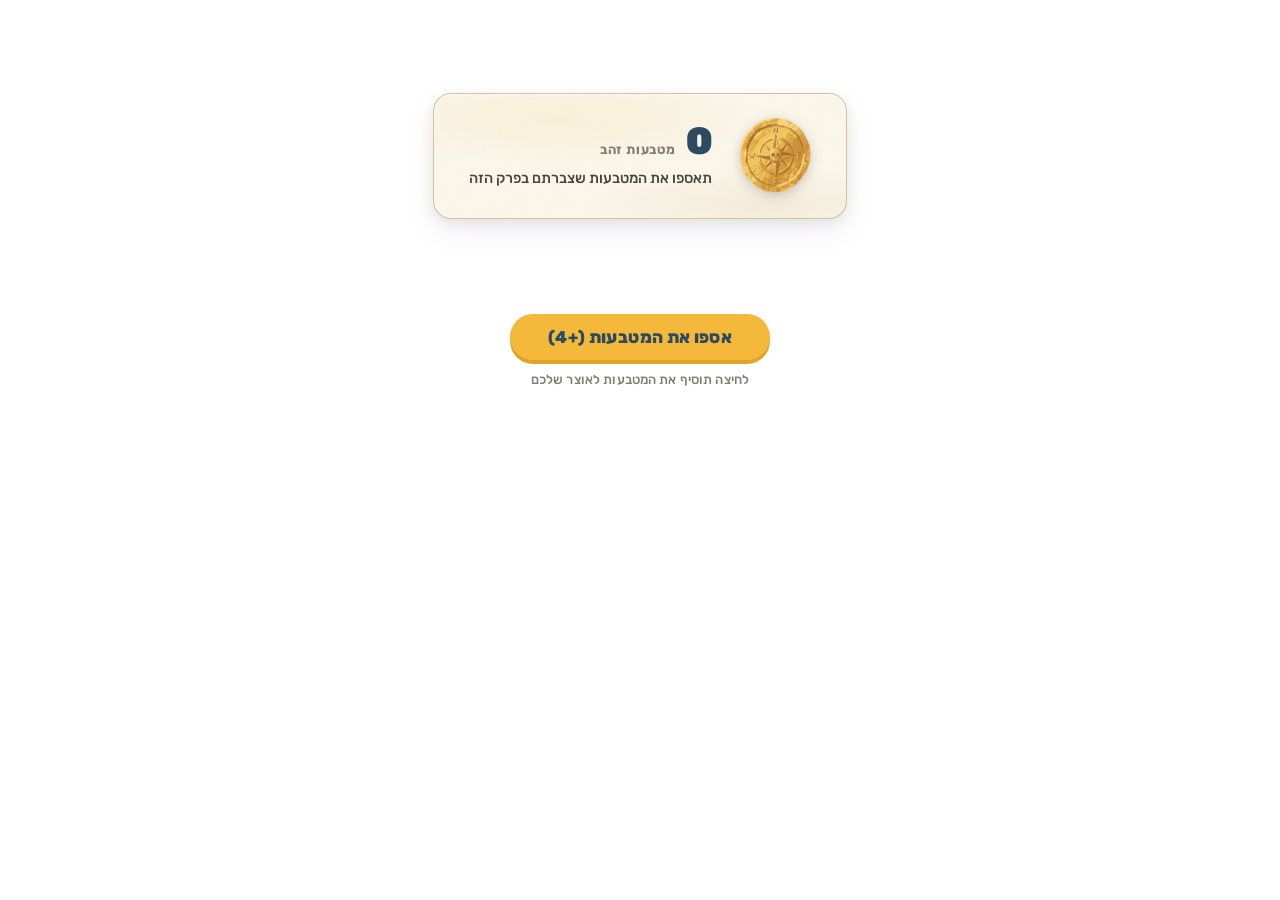
==== coin-collect.html @ 98bf0a04 "feat: add useStorage and startBalance parameters to disable localStorage by default" ====
<!DOCTYPE html>
<html lang="he" dir="rtl">
<head>
<meta charset="UTF-8">
<meta name="viewport" content="width=device-width, initial-scale=1">
<title>אוצר מטבעות · עולים שלב</title>
<link rel="preconnect" href="https://fonts.googleapis.com">
<link rel="preconnect" href="https://fonts.gstatic.com" crossorigin>
<link href="https://fonts.googleapis.com/css2?family=Rubik:wght@400;500;600;700;800;900&display=swap" rel="stylesheet">
<style>
  html,body{margin:0;padding:0;background:transparent;}

  /* ============================================================
     רכיב "אוצר מטבעות" — סקשן סיום פרק עולים שלב
     ============================================================
     שימוש בסיסי (HTML):
       מטמיעים את כל הקובץ הזה בתוך פסקה מעוצבת ב-HIT.
       מגדירים את הערכים בעריכה (חפשי את שורות data- בתוך הקוד).

     שימוש כ-iframe (אם רוצים):
       <iframe src="coin-collect.html?add=4&before=..." width="100%" height="380">

     פרמטרים נתמכים (גם כ-data attribute וגם כ-URL):
       data-coins-add       / ?add=4         — כמה מטבעות נצברו בפרק הזה
       data-text-before     / ?before=...    — טקסט לפני האנימציה
       data-text-after      / ?after=...     — טקסט אחרי האנימציה
       data-button-before   / ?btn=...       — טקסט כפתור לפני
       data-button-after    / ?btnAfter=...  — טקסט כפתור אחרי
       data-button-link     / ?link=...      — קישור שהלחיצה על הכפתור תוביל אליו בסיום
       data-show-total      / ?total=1|0     — האם להציג סכום כולל (ברירת מחדל: 1)
       data-auto            / ?auto=0|1      — להפעיל אוטומטית בטעינה (ברירת מחדל: 0)
       data-start-balance   / ?start=0       — יתרת פתיחה (כאשר לא משתמשים באחסון מקומי)
       data-use-storage     / ?useStorage=1|0 — האם להשתמש באחסון מקומי (ברירת מחדל: 0)
  */

  .ols-treasure {
    direction: rtl;
    font-family: 'Rubik','Helvetica Neue',Arial,sans-serif;
    color: #2A2620;
    max-width: 760px;
    margin: 0 auto;
    padding: 16px;
    position: relative;
  }

  /* "במה" — שטח שבו המטבעות יכולים לעוף */
  .ols-stage {
    position: relative;
    height: 280px;
    display: grid;
    place-items: center;
    overflow: visible;
  }

  /* הקלף האוצר במרכז */
  .ols-card {
    position: relative;
    background-color: #FAF6EA;
    background-image:
      radial-gradient(ellipse 80% 60% at 30% 20%, rgba(244,184,58,0.10), transparent 60%),
      radial-gradient(ellipse 70% 50% at 80% 90%, rgba(213,188,145,0.18), transparent 60%);
    border: 1.5px solid rgba(139,105,20,0.35);
    border-radius: 18px;
    padding: 20px 28px 20px 24px;
    display: flex;
    align-items: center;
    gap: 22px;
    box-shadow:
      inset 0 1px 0 rgba(255,255,255,0.5),
      0 4px 14px rgba(80,68,93,0.10),
      0 12px 28px rgba(80,68,93,0.08);
    min-width: 360px;
    z-index: 1;
    transition: transform 0.3s cubic-bezier(.25,1.4,.5,1), box-shadow 0.3s;
  }
  .ols-card::before {
    /* טקסטורת נייר עדינה */
    content: "";
    position: absolute;
    inset: 0;
    border-radius: inherit;
    background-image: url("data:image/svg+xml;utf8,<svg xmlns='http://www.w3.org/2000/svg' width='200' height='200'><filter id='n'><feTurbulence type='fractalNoise' baseFrequency='0.85' numOctaves='2' seed='4'/><feColorMatrix values='0 0 0 0 0.85 0 0 0 0 0.78 0 0 0 0 0.65 0 0 0 0.12 0'/></filter><rect width='200' height='200' filter='url(%23n)'/></svg>");
    opacity: 0.5;
    pointer-events: none;
    mix-blend-mode: multiply;
  }
  .ols-card > * { position: relative; z-index: 1; }
  .ols-card.ols-card--bump {
    transform: scale(1.05);
    box-shadow:
      inset 0 1px 0 rgba(255,255,255,0.5),
      0 6px 18px rgba(244,184,58,0.25),
      0 14px 32px rgba(80,68,93,0.12);
  }

  .ols-card-coin {
    width: 84px; height: 84px;
    flex-shrink: 0;
    filter: drop-shadow(0 3px 6px rgba(80,68,93,0.25));
    transform-origin: 50% 55%;
    transition: transform 0.3s;
  }
  .ols-card.ols-card--bump .ols-card-coin {
    animation: ols-coin-spin 0.5s ease-out;
  }
  @keyframes ols-coin-spin {
    from { transform: rotate(-15deg) scale(1); }
    50%  { transform: rotate(8deg) scale(1.15); }
    to   { transform: rotate(0) scale(1); }
  }

  .ols-card-text {
    flex: 1;
    text-align: right;
  }
  .ols-card-balance {
    font-family: 'Rubik', sans-serif;
    font-size: 38px;
    font-weight: 900;
    color: #2C4A60;
    line-height: 1;
    font-variant-numeric: tabular-nums;
    letter-spacing: -0.02em;
    display: flex;
    align-items: baseline;
    gap: 10px;
  }
  .ols-card-balance .ols-balance-num {
    color: #2C4A60;
    transition: color 0.3s;
  }
  .ols-card.ols-card--bump .ols-balance-num {
    color: #B8860B;
  }
  .ols-card-balance .ols-balance-label {
    font-size: 13px;
    font-weight: 700;
    color: #837C70;
    letter-spacing: 0.06em;
    text-transform: uppercase;
  }
  .ols-card-msg {
    font-size: 14.5px;
    color: #4A453E;
    margin-top: 8px;
    line-height: 1.5;
    font-weight: 500;
    min-height: 1.5em;
    transition: opacity 0.3s;
    max-width: 32ch;
  }
  .ols-card-msg.ols-msg-fade {
    opacity: 0;
  }

  /* כפתור הפעלה */
  .ols-trigger {
    display: block;
    margin: 18px auto 0;
    background: #F4B83A;
    color: #2C4A60;
    border: none;
    border-radius: 999px;
    padding: 13px 38px;
    font-family: inherit;
    font-weight: 800;
    font-size: 17px;
    box-shadow: 0 4px 0 #E0A325;
    cursor: pointer;
    letter-spacing: 0.02em;
    min-width: 200px;
    transition: transform .12s, box-shadow .12s, opacity .25s;
  }
  .ols-trigger:hover:not(:disabled) { transform: translateY(-1px); box-shadow: 0 5px 0 #E0A325; }
  .ols-trigger:active:not(:disabled){ transform: translateY(3px); box-shadow: 0 1px 0 #E0A325; }
  .ols-trigger:disabled { opacity: 0.55; cursor: default; }

  /* רמז עדין */
  .ols-hint {
    text-align: center;
    margin-top: 12px;
    font-size: 13px;
    color: #837C70;
    font-weight: 500;
    min-height: 1em;
    transition: opacity 0.3s;
    font-family: 'Rubik', sans-serif;
    letter-spacing: 0.01em;
  }
  .ols-hint.ols-hint--success {
    color: #368F6F;
    font-weight: 700;
  }

  /* מטבעות מעופפים */
  .ols-flying {
    position: absolute;
    width: 64px; height: 64px;
    background-image: url("[data-uri]");
    background-size: contain;
    background-repeat: no-repeat;
    pointer-events: none;
    z-index: 10;
    filter: drop-shadow(0 6px 10px rgba(110,75,15,0.4));
    will-change: transform, opacity;
    transform: translate(-50%, -50%) scale(0);
    opacity: 0;
    top: 0; left: 0;
  }

  /* פעימת רקע — נצנוץ סביב הקלף בעת הצבירה */
  .ols-card-glow {
    position: absolute;
    inset: -30px;
    border-radius: 50%;
    background: radial-gradient(circle, rgba(244,184,58,0.35) 0%, transparent 65%);
    opacity: 0;
    z-index: 0;
    pointer-events: none;
    transition: opacity 0.4s;
  }
  .ols-card.ols-card--bump .ols-card-glow {
    opacity: 1;
    animation: ols-glow-pulse 0.8s ease-out;
  }
  @keyframes ols-glow-pulse {
    0%   { transform: scale(0.7); opacity: 0.9; }
    100% { transform: scale(1.3); opacity: 0; }
  }
</style>
</head>
<body>

<!-- ======== עורכים את הערכים כאן ↓ ======== -->
<div class="ols-treasure"
     id="ols-treasure"
     data-coins-add="4"
     data-text-before="תאספו את המטבעות שצברתם בפרק הזה"
     data-text-after="מצוין! +{add} מטבעות זהב נכנסו לאוצר שלכם"
     data-button-before="אספו את המטבעות"
     data-button-after="המשך לפרק הבא"
     data-button-link=""
     data-show-total="1"
     data-auto="0"
     data-start-balance="0"
     data-use-storage="0">

  <div class="ols-stage" id="ols-stage">
    <div class="ols-card" id="ols-card">
      <div class="ols-card-glow"></div>
      <img class="ols-card-coin" id="ols-card-coin" alt="" src="[data-uri]">
      <div class="ols-card-text">
        <div class="ols-card-balance">
          <span class="ols-balance-num" id="ols-balance">0</span>
          <span class="ols-balance-label">מטבעות זהב</span>
        </div>
        <div class="ols-card-msg" id="ols-msg">תאספו את המטבעות שצברתם בפרק הזה</div>
      </div>
    </div>
  </div>

  <button class="ols-trigger" id="ols-trigger" type="button">אספו את המטבעות</button>
  <div class="ols-hint" id="ols-hint">לחיצה תוסיף את המטבעות לאוצר שלכם</div>

</div>

<script>
(function(){
  // ============ helpers ============
  const root  = document.getElementById('ols-treasure');
  const stage = document.getElementById('ols-stage');
  const card  = document.getElementById('ols-card');
  const balanceEl = document.getElementById('ols-balance');
  const msgEl     = document.getElementById('ols-msg');
  const triggerBtn= document.getElementById('ols-trigger');
  const hintEl    = document.getElementById('ols-hint');

  // קריאת פרמטרים מ-URL (גם אם משובץ כ-iframe)
  const params = new URLSearchParams(window.location.search);
  function attr(name, urlKey, def) {
    const fromUrl  = params.get(urlKey);
    const fromAttr = root.dataset[name];
    if (fromUrl !== null && fromUrl !== '') return fromUrl;
    if (fromAttr !== undefined && fromAttr !== '') return fromAttr;
    return def;
  }
  const coinsAdd     = Math.max(1, parseInt(attr('coinsAdd',     'add',      '4'), 10));
  const textBefore   = attr('textBefore',   'before',   'תאספו את המטבעות שצברתם בפרק הזה');
  const textAfter    = attr('textAfter',    'after',    'מצוין! +{add} מטבעות זהב נכנסו לאוצר שלכם').replace('{add}', coinsAdd);
  const buttonBefore = attr('buttonBefore', 'btn',      'אספו את המטבעות');
  const buttonAfter  = attr('buttonAfter',  'btnAfter', 'המשך');
  const buttonLink   = attr('buttonLink',   'link',     '');
  const showTotal    = attr('showTotal',    'total',    '1') !== '0';
  const autoStart    = attr('auto',         'auto',     '0') === '1';
  const startParam   = parseInt(attr('startBalance', 'start', '0'), 10) || 0;
  const useStorage   = attr('useStorage',   'useStorage', '0') === '1';

  // ============ storage ============
  const STORAGE_KEY = 'olsCoins';
  let memoryFallback = startParam;
  function readStore(){
    if (useStorage) {
      try { const v = localStorage.getItem(STORAGE_KEY); if (v !== null) return parseInt(v,10)||0; } catch(e){}
      try { const v = sessionStorage.getItem(STORAGE_KEY); if (v !== null) return parseInt(v,10)||0; } catch(e){}
    }
    return memoryFallback;
  }
  function writeStore(n){
    memoryFallback = n;
    if (useStorage) {
      try { localStorage.setItem(STORAGE_KEY, String(n)); } catch(e){}
      try { sessionStorage.setItem(STORAGE_KEY, String(n)); } catch(e){}
    }
    try { window.parent.postMessage({type:'ols-coins-updated', value:n}, '*'); } catch(e){}
  }

  // ============ initial state ============
  const startBalance = readStore();
  balanceEl.textContent = showTotal ? startBalance : '+0';
  msgEl.textContent = textBefore;
  triggerBtn.textContent = buttonBefore + ' (+' + coinsAdd + ')';
  hintEl.textContent = 'לחיצה תוסיף את המטבעות לאוצר שלכם';

  // ============ flight logic ============
  let isRunning = false;

  function spawnCoin(idx, total, onArrive){
    const coin = document.createElement('div');
    coin.className = 'ols-flying';
    stage.appendChild(coin);

    // מיקום היעד = מרכז הקלף ביחס לבמה
    const stageRect = stage.getBoundingClientRect();
    const cardRect  = card.getBoundingClientRect();
    const endX = cardRect.left + cardRect.width / 2 - stageRect.left;
    const endY = cardRect.top + cardRect.height / 2 - stageRect.top;

    // מיקום מוצא = פינה אקראית של הבמה (נכנסים מבחוץ)
    const sw = stage.clientWidth;
    const sh = stage.clientHeight;
    const side = idx % 4;
    let startX, startY;
    const margin = 40;
    switch(side){
      case 0: startX = sw + margin; startY = sh * (0.15 + Math.random() * 0.7); break; // ימין
      case 1: startX = -margin;     startY = sh * (0.15 + Math.random() * 0.7); break; // שמאל
      case 2: startX = sw * (0.15 + Math.random() * 0.7); startY = -margin;     break; // למעלה
      default:startX = sw * (0.15 + Math.random() * 0.7); startY = sh + margin;
    }

    // נקודת בקרה לקשת
    const midX = (startX + endX) / 2 + (Math.random() - 0.5) * 120;
    const midY = Math.min(startY, endY) - 80 - Math.random() * 60;

    coin.style.left = '0';
    coin.style.top  = '0';

    const dur = 950 + idx * 80 + Math.random() * 250;
    const rotStart = (Math.random() - 0.5) * 360;
    const rotEnd   = rotStart + 540 + Math.random() * 360;

    const t0 = performance.now();
    const tickInterval = 16; // ~60fps
    const intervalId = setInterval(() => {
      const t = performance.now();
      const k = Math.min(1, (t - t0) / dur);
      const eased = k;
      const u = 1 - eased;
      const x = u*u*startX + 2*u*eased*midX + eased*eased*endX;
      const y = u*u*startY + 2*u*eased*midY + eased*eased*endY;
      const scale = 0.7 + 0.4 * Math.sin(k * Math.PI);
      const land  = k > 0.88 ? (k - 0.88) / 0.12 : 0;
      const finalScale = scale * (1 - land * 0.6);
      const rot = rotStart + (rotEnd - rotStart) * k;
      const opacity = k < 0.08 ? k / 0.08 : (k > 0.96 ? Math.max(0, (1 - k) / 0.04) : 1);

      coin.style.transform =
        'translate(' + x + 'px,' + y + 'px) translate(-50%,-50%) rotate(' + rot + 'deg) scale(' + Math.max(0.05, finalScale) + ')';
      coin.style.opacity = opacity;

      if (k >= 1) {
        clearInterval(intervalId);
        coin.remove();
        if (onArrive) onArrive();
      }
    }, tickInterval);
  }

  function bumpCard(){
    card.classList.remove('ols-card--bump');
    void card.offsetWidth;
    card.classList.add('ols-card--bump');
    setTimeout(()=> card.classList.remove('ols-card--bump'), 600);
  }

  function animateBalance(from, to, duration){
    const t0 = performance.now();
    const id = setInterval(() => {
      const t = performance.now();
      const k = Math.min(1, (t - t0) / duration);
      const eased = 1 - Math.pow(1 - k, 3);
      const v = Math.round(from + (to - from) * eased);
      balanceEl.textContent = showTotal ? v : '+' + (v - startBalance);
      if (k >= 1) clearInterval(id);
    }, 16);
  }

  function fadeMsgTo(text){
    msgEl.classList.add('ols-msg-fade');
    setTimeout(() => {
      msgEl.textContent = text;
      msgEl.classList.remove('ols-msg-fade');
    }, 220);
  }

  // ============ main run ============
  function run(){
    if (isRunning) return;
    isRunning = true;
    triggerBtn.disabled = true;
    hintEl.textContent = 'המטבעות בדרך…';
    hintEl.classList.remove('ols-hint--success');

    let arrived = 0;
    for (let i = 0; i < coinsAdd; i++){
      setTimeout(() => {
        spawnCoin(i, coinsAdd, () => {
          arrived++;
          bumpCard();
          // עדכון מספר אגרסיבי בכל הגעה
          const newTotal = startBalance + arrived;
          writeStore(newTotal);
          // אנימציית ספירה (קצרה) למספר הבא
          const prev = startBalance + (arrived - 1);
          animateBalance(prev, newTotal, 350);

          if (arrived === coinsAdd){
            // סיום
            setTimeout(() => {
              fadeMsgTo(textAfter);
              triggerBtn.textContent = buttonAfter;
              triggerBtn.disabled = false;
              hintEl.textContent = '✓ נצברו ' + coinsAdd + ' מטבעות לאוצר שלכם';
              hintEl.classList.add('ols-hint--success');
              isRunning = false;
            }, 250);
          }
        });
      }, i * 180);
    }
  }

  // ============ wiring ============
  triggerBtn.addEventListener('click', () => {
    if (triggerBtn.textContent === buttonAfter && !isRunning){
      // אחרי הצבירה — הכפתור הוא "המשך"
      if (buttonLink) {
        window.top.location.href = buttonLink;
      } else {
        try { window.parent.postMessage({type:'ols-treasure-next'}, '*'); } catch(e){}
      }
      return;
    }
    run();
  });

  // חשיפה גלובלית — לבדיקות
  window.olsCollect = run;
  window.olsResetCoins = () => {
    writeStore(0);
    balanceEl.textContent = showTotal ? 0 : '+0';
    msgEl.textContent = textBefore;
    triggerBtn.textContent = buttonBefore + ' (+' + coinsAdd + ')';
    triggerBtn.disabled = false;
    hintEl.textContent = 'לחיצה תוסיף את המטבעות לאוצר שלכם';
    hintEl.classList.remove('ols-hint--success');
  };

  if (autoStart) setTimeout(run, 500);
})();
</script>
</body>
</html>
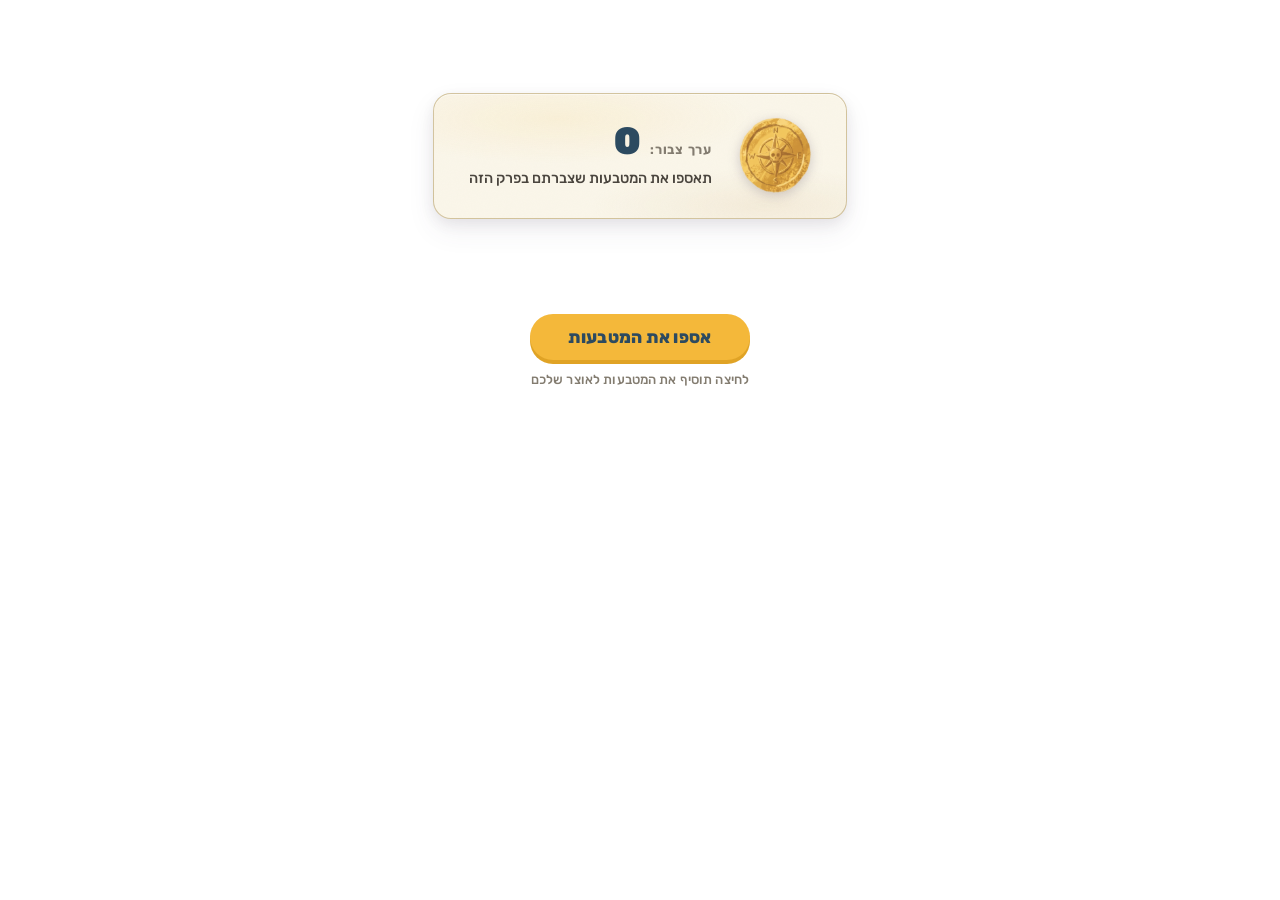
==== commit 92b9aad0: "Update labels for balance and added coins, remove amount from button" ====
--- a/coin-collect.html
+++ b/coin-collect.html
@@ -1,16 +1,23 @@
 <!DOCTYPE html>
 <html lang="he" dir="rtl">
+
 <head>
-<meta charset="UTF-8">
-<meta name="viewport" content="width=device-width, initial-scale=1">
-<title>אוצר מטבעות · עולים שלב</title>
-<link rel="preconnect" href="https://fonts.googleapis.com">
-<link rel="preconnect" href="https://fonts.gstatic.com" crossorigin>
-<link href="https://fonts.googleapis.com/css2?family=Rubik:wght@400;500;600;700;800;900&display=swap" rel="stylesheet">
-<style>
-  html,body{margin:0;padding:0;background:transparent;}
-
-  /* ============================================================
+  <meta charset="UTF-8">
+  <meta name="viewport" content="width=device-width, initial-scale=1">
+  <title>אוצר מטבעות · עולים שלב</title>
+  <link rel="preconnect" href="https://fonts.googleapis.com">
+  <link rel="preconnect" href="https://fonts.gstatic.com" crossorigin>
+  <link href="https://fonts.googleapis.com/css2?family=Rubik:wght@400;500;600;700;800;900&display=swap"
+    rel="stylesheet">
+  <style>
+    html,
+    body {
+      margin: 0;
+      padding: 0;
+      background: transparent;
+    }
+
+    /* ============================================================
      רכיב "אוצר מטבעות" — סקשן סיום פרק עולים שלב
      ============================================================
      שימוש בסיסי (HTML):
@@ -33,451 +40,515 @@
        data-use-storage     / ?useStorage=1|0 — האם להשתמש באחסון מקומי (ברירת מחדל: 0)
   */
 
-  .ols-treasure {
-    direction: rtl;
-    font-family: 'Rubik','Helvetica Neue',Arial,sans-serif;
-    color: #2A2620;
-    max-width: 760px;
-    margin: 0 auto;
-    padding: 16px;
-    position: relative;
-  }
-
-  /* "במה" — שטח שבו המטבעות יכולים לעוף */
-  .ols-stage {
-    position: relative;
-    height: 280px;
-    display: grid;
-    place-items: center;
-    overflow: visible;
-  }
-
-  /* הקלף האוצר במרכז */
-  .ols-card {
-    position: relative;
-    background-color: #FAF6EA;
-    background-image:
-      radial-gradient(ellipse 80% 60% at 30% 20%, rgba(244,184,58,0.10), transparent 60%),
-      radial-gradient(ellipse 70% 50% at 80% 90%, rgba(213,188,145,0.18), transparent 60%);
-    border: 1.5px solid rgba(139,105,20,0.35);
-    border-radius: 18px;
-    padding: 20px 28px 20px 24px;
-    display: flex;
-    align-items: center;
-    gap: 22px;
-    box-shadow:
-      inset 0 1px 0 rgba(255,255,255,0.5),
-      0 4px 14px rgba(80,68,93,0.10),
-      0 12px 28px rgba(80,68,93,0.08);
-    min-width: 360px;
-    z-index: 1;
-    transition: transform 0.3s cubic-bezier(.25,1.4,.5,1), box-shadow 0.3s;
-  }
-  .ols-card::before {
-    /* טקסטורת נייר עדינה */
-    content: "";
-    position: absolute;
-    inset: 0;
-    border-radius: inherit;
-    background-image: url("data:image/svg+xml;utf8,<svg xmlns='http://www.w3.org/2000/svg' width='200' height='200'><filter id='n'><feTurbulence type='fractalNoise' baseFrequency='0.85' numOctaves='2' seed='4'/><feColorMatrix values='0 0 0 0 0.85 0 0 0 0 0.78 0 0 0 0 0.65 0 0 0 0.12 0'/></filter><rect width='200' height='200' filter='url(%23n)'/></svg>");
-    opacity: 0.5;
-    pointer-events: none;
-    mix-blend-mode: multiply;
-  }
-  .ols-card > * { position: relative; z-index: 1; }
-  .ols-card.ols-card--bump {
-    transform: scale(1.05);
-    box-shadow:
-      inset 0 1px 0 rgba(255,255,255,0.5),
-      0 6px 18px rgba(244,184,58,0.25),
-      0 14px 32px rgba(80,68,93,0.12);
-  }
-
-  .ols-card-coin {
-    width: 84px; height: 84px;
-    flex-shrink: 0;
-    filter: drop-shadow(0 3px 6px rgba(80,68,93,0.25));
-    transform-origin: 50% 55%;
-    transition: transform 0.3s;
-  }
-  .ols-card.ols-card--bump .ols-card-coin {
-    animation: ols-coin-spin 0.5s ease-out;
-  }
-  @keyframes ols-coin-spin {
-    from { transform: rotate(-15deg) scale(1); }
-    50%  { transform: rotate(8deg) scale(1.15); }
-    to   { transform: rotate(0) scale(1); }
-  }
-
-  .ols-card-text {
-    flex: 1;
-    text-align: right;
-  }
-  .ols-card-balance {
-    font-family: 'Rubik', sans-serif;
-    font-size: 38px;
-    font-weight: 900;
-    color: #2C4A60;
-    line-height: 1;
-    font-variant-numeric: tabular-nums;
-    letter-spacing: -0.02em;
-    display: flex;
-    align-items: baseline;
-    gap: 10px;
-  }
-  .ols-card-balance .ols-balance-num {
-    color: #2C4A60;
-    transition: color 0.3s;
-  }
-  .ols-card.ols-card--bump .ols-balance-num {
-    color: #B8860B;
-  }
-  .ols-card-balance .ols-balance-label {
-    font-size: 13px;
-    font-weight: 700;
-    color: #837C70;
-    letter-spacing: 0.06em;
-    text-transform: uppercase;
-  }
-  .ols-card-msg {
-    font-size: 14.5px;
-    color: #4A453E;
-    margin-top: 8px;
-    line-height: 1.5;
-    font-weight: 500;
-    min-height: 1.5em;
-    transition: opacity 0.3s;
-    max-width: 32ch;
-  }
-  .ols-card-msg.ols-msg-fade {
-    opacity: 0;
-  }
-
-  /* כפתור הפעלה */
-  .ols-trigger {
-    display: block;
-    margin: 18px auto 0;
-    background: #F4B83A;
-    color: #2C4A60;
-    border: none;
-    border-radius: 999px;
-    padding: 13px 38px;
-    font-family: inherit;
-    font-weight: 800;
-    font-size: 17px;
-    box-shadow: 0 4px 0 #E0A325;
-    cursor: pointer;
-    letter-spacing: 0.02em;
-    min-width: 200px;
-    transition: transform .12s, box-shadow .12s, opacity .25s;
-  }
-  .ols-trigger:hover:not(:disabled) { transform: translateY(-1px); box-shadow: 0 5px 0 #E0A325; }
-  .ols-trigger:active:not(:disabled){ transform: translateY(3px); box-shadow: 0 1px 0 #E0A325; }
-  .ols-trigger:disabled { opacity: 0.55; cursor: default; }
-
-  /* רמז עדין */
-  .ols-hint {
-    text-align: center;
-    margin-top: 12px;
-    font-size: 13px;
-    color: #837C70;
-    font-weight: 500;
-    min-height: 1em;
-    transition: opacity 0.3s;
-    font-family: 'Rubik', sans-serif;
-    letter-spacing: 0.01em;
-  }
-  .ols-hint.ols-hint--success {
-    color: #368F6F;
-    font-weight: 700;
-  }
-
-  /* מטבעות מעופפים */
-  .ols-flying {
-    position: absolute;
-    width: 64px; height: 64px;
-    background-image: url("[data-uri]");
-    background-size: contain;
-    background-repeat: no-repeat;
-    pointer-events: none;
-    z-index: 10;
-    filter: drop-shadow(0 6px 10px rgba(110,75,15,0.4));
-    will-change: transform, opacity;
-    transform: translate(-50%, -50%) scale(0);
-    opacity: 0;
-    top: 0; left: 0;
-  }
-
-  /* פעימת רקע — נצנוץ סביב הקלף בעת הצבירה */
-  .ols-card-glow {
-    position: absolute;
-    inset: -30px;
-    border-radius: 50%;
-    background: radial-gradient(circle, rgba(244,184,58,0.35) 0%, transparent 65%);
-    opacity: 0;
-    z-index: 0;
-    pointer-events: none;
-    transition: opacity 0.4s;
-  }
-  .ols-card.ols-card--bump .ols-card-glow {
-    opacity: 1;
-    animation: ols-glow-pulse 0.8s ease-out;
-  }
-  @keyframes ols-glow-pulse {
-    0%   { transform: scale(0.7); opacity: 0.9; }
-    100% { transform: scale(1.3); opacity: 0; }
-  }
-</style>
+    .ols-treasure {
+      direction: rtl;
+      font-family: 'Rubik', 'Helvetica Neue', Arial, sans-serif;
+      color: #2A2620;
+      max-width: 760px;
+      margin: 0 auto;
+      padding: 16px;
+      position: relative;
+    }
+
+    /* "במה" — שטח שבו המטבעות יכולים לעוף */
+    .ols-stage {
+      position: relative;
+      height: 280px;
+      display: grid;
+      place-items: center;
+      overflow: visible;
+    }
+
+    /* הקלף האוצר במרכז */
+    .ols-card {
+      position: relative;
+      background-color: #FAF6EA;
+      background-image:
+        radial-gradient(ellipse 80% 60% at 30% 20%, rgba(244, 184, 58, 0.10), transparent 60%),
+        radial-gradient(ellipse 70% 50% at 80% 90%, rgba(213, 188, 145, 0.18), transparent 60%);
+      border: 1.5px solid rgba(139, 105, 20, 0.35);
+      border-radius: 18px;
+      padding: 20px 28px 20px 24px;
+      display: flex;
+      align-items: center;
+      gap: 22px;
+      box-shadow:
+        inset 0 1px 0 rgba(255, 255, 255, 0.5),
+        0 4px 14px rgba(80, 68, 93, 0.10),
+        0 12px 28px rgba(80, 68, 93, 0.08);
+      min-width: 360px;
+      z-index: 1;
+      transition: transform 0.3s cubic-bezier(.25, 1.4, .5, 1), box-shadow 0.3s;
+    }
+
+    .ols-card::before {
+      /* טקסטורת נייר עדינה */
+      content: "";
+      position: absolute;
+      inset: 0;
+      border-radius: inherit;
+      background-image: url("data:image/svg+xml;utf8,<svg xmlns='http://www.w3.org/2000/svg' width='200' height='200'><filter id='n'><feTurbulence type='fractalNoise' baseFrequency='0.85' numOctaves='2' seed='4'/><feColorMatrix values='0 0 0 0 0.85 0 0 0 0 0.78 0 0 0 0 0.65 0 0 0 0.12 0'/></filter><rect width='200' height='200' filter='url(%23n)'/></svg>");
+      opacity: 0.5;
+      pointer-events: none;
+      mix-blend-mode: multiply;
+    }
+
+    .ols-card>* {
+      position: relative;
+      z-index: 1;
+    }
+
+    .ols-card.ols-card--bump {
+      transform: scale(1.05);
+      box-shadow:
+        inset 0 1px 0 rgba(255, 255, 255, 0.5),
+        0 6px 18px rgba(244, 184, 58, 0.25),
+        0 14px 32px rgba(80, 68, 93, 0.12);
+    }
+
+    .ols-card-coin {
+      width: 84px;
+      height: 84px;
+      flex-shrink: 0;
+      filter: drop-shadow(0 3px 6px rgba(80, 68, 93, 0.25));
+      transform-origin: 50% 55%;
+      transition: transform 0.3s;
+    }
+
+    .ols-card.ols-card--bump .ols-card-coin {
+      animation: ols-coin-spin 0.5s ease-out;
+    }
+
+    @keyframes ols-coin-spin {
+      from {
+        transform: rotate(-15deg) scale(1);
+      }
+
+      50% {
+        transform: rotate(8deg) scale(1.15);
+      }
+
+      to {
+        transform: rotate(0) scale(1);
+      }
+    }
+
+    .ols-card-text {
+      flex: 1;
+      text-align: right;
+    }
+
+    .ols-card-balance {
+      font-family: 'Rubik', sans-serif;
+      font-size: 38px;
+      font-weight: 900;
+      color: #2C4A60;
+      line-height: 1;
+      font-variant-numeric: tabular-nums;
+      letter-spacing: -0.02em;
+      display: flex;
+      align-items: baseline;
+      gap: 10px;
+    }
+
+    .ols-card-balance .ols-balance-num {
+      color: #2C4A60;
+      transition: color 0.3s;
+    }
+
+    .ols-card.ols-card--bump .ols-balance-num {
+      color: #B8860B;
+    }
+
+    .ols-card-balance .ols-balance-label {
+      font-size: 13px;
+      font-weight: 700;
+      color: #837C70;
+      letter-spacing: 0.06em;
+      text-transform: uppercase;
+    }
+
+    .ols-card-msg {
+      font-size: 14.5px;
+      color: #4A453E;
+      margin-top: 8px;
+      line-height: 1.5;
+      font-weight: 500;
+      min-height: 1.5em;
+      transition: opacity 0.3s;
+      max-width: 32ch;
+    }
+
+    .ols-card-msg.ols-msg-fade {
+      opacity: 0;
+    }
+
+    .ols-card-msg.ols-msg--success {
+      color: #368F6F;
+      font-weight: 700;
+    }
+
+    /* כפתור הפעלה */
+    .ols-trigger {
+      display: block;
+      margin: 18px auto 0;
+      background: #F4B83A;
+      color: #2C4A60;
+      border: none;
+      border-radius: 999px;
+      padding: 13px 38px;
+      font-family: inherit;
+      font-weight: 800;
+      font-size: 17px;
+      box-shadow: 0 4px 0 #E0A325;
+      cursor: pointer;
+      letter-spacing: 0.02em;
+      min-width: 200px;
+      transition: transform .12s, box-shadow .12s, opacity .25s;
+    }
+
+    .ols-trigger:hover:not(:disabled) {
+      transform: translateY(-1px);
+      box-shadow: 0 5px 0 #E0A325;
+    }
+
+    .ols-trigger:active:not(:disabled) {
+      transform: translateY(3px);
+      box-shadow: 0 1px 0 #E0A325;
+    }
+
+    .ols-trigger:disabled {
+      opacity: 0.55;
+      cursor: default;
+    }
+
+    /* רמז עדין */
+    .ols-hint {
+      text-align: center;
+      margin-top: 12px;
+      font-size: 13px;
+      color: #837C70;
+      font-weight: 500;
+      min-height: 1em;
+      transition: opacity 0.3s;
+      font-family: 'Rubik', sans-serif;
+      letter-spacing: 0.01em;
+    }
+
+    .ols-hint.ols-hint--success {
+      color: #368F6F;
+      font-weight: 700;
+    }
+
+    /* מטבעות מעופפים */
+    .ols-flying {
+      position: absolute;
+      width: 64px;
+      height: 64px;
+      background-image: url("[data-uri]");
+      background-size: contain;
+      background-repeat: no-repeat;
+      pointer-events: none;
+      z-index: 10;
+      filter: drop-shadow(0 6px 10px rgba(110, 75, 15, 0.4));
+      will-change: transform, opacity;
+      transform: translate(-50%, -50%) scale(0);
+      opacity: 0;
+      top: 0;
+      left: 0;
+    }
+
+    /* פעימת רקע — נצנוץ סביב הקלף בעת הצבירה */
+    .ols-card-glow {
+      position: absolute;
+      inset: -30px;
+      border-radius: 50%;
+      background: radial-gradient(circle, rgba(244, 184, 58, 0.35) 0%, transparent 65%);
+      opacity: 0;
+      z-index: 0;
+      pointer-events: none;
+      transition: opacity 0.4s;
+    }
+
+    .ols-card.ols-card--bump .ols-card-glow {
+      opacity: 1;
+      animation: ols-glow-pulse 0.8s ease-out;
+    }
+
+    @keyframes ols-glow-pulse {
+      0% {
+        transform: scale(0.7);
+        opacity: 0.9;
+      }
+
+      100% {
+        transform: scale(1.3);
+        opacity: 0;
+      }
+    }
+  </style>
 </head>
+
 <body>
 
-<!-- ======== עורכים את הערכים כאן ↓ ======== -->
-<div class="ols-treasure"
-     id="ols-treasure"
-     data-coins-add="4"
-     data-text-before="תאספו את המטבעות שצברתם בפרק הזה"
-     data-text-after="מצוין! +{add} מטבעות זהב נכנסו לאוצר שלכם"
-     data-button-before="אספו את המטבעות"
-     data-button-after="המשך לפרק הבא"
-     data-button-link=""
-     data-show-total="1"
-     data-auto="0"
-     data-start-balance="0"
-     data-use-storage="0">
-
-  <div class="ols-stage" id="ols-stage">
-    <div class="ols-card" id="ols-card">
-      <div class="ols-card-glow"></div>
-      <img class="ols-card-coin" id="ols-card-coin" alt="" src="[data-uri]">
-      <div class="ols-card-text">
-        <div class="ols-card-balance">
-          <span class="ols-balance-num" id="ols-balance">0</span>
-          <span class="ols-balance-label">מטבעות זהב</span>
+  <!-- ======== עורכים את הערכים כאן ↓ ======== -->
+  <div class="ols-treasure" id="ols-treasure" data-coins-add="4" data-text-before="תאספו את המטבעות שצברתם בפרק הזה"
+    data-text-after="✓ התווספו: {add} מטבעות לאוצר שלכם" data-button-before="אספו את המטבעות"
+    data-button-after="המשך לפרק הבא" data-button-link="" data-show-total="1" data-auto="0" data-start-balance="0"
+    data-use-storage="0">
+
+    <div class="ols-stage" id="ols-stage">
+      <div class="ols-card" id="ols-card">
+        <div class="ols-card-glow"></div>
+        <img class="ols-card-coin" id="ols-card-coin" alt=""
+          src="[data-uri]">
+        <div class="ols-card-text">
+          <div class="ols-card-balance">
+            <span class="ols-balance-label">ערך צבור:</span>
+            <span class="ols-balance-num" id="ols-balance">0</span>
+          </div>
+          <div class="ols-card-msg" id="ols-msg">תאספו את המטבעות שצברתם בפרק הזה</div>
         </div>
-        <div class="ols-card-msg" id="ols-msg">תאספו את המטבעות שצברתם בפרק הזה</div>
       </div>
     </div>
+
+    <button class="ols-trigger" id="ols-trigger" type="button">אספו את המטבעות</button>
+    <div class="ols-hint" id="ols-hint">לחיצה תוסיף את המטבעות לאוצר שלכם</div>
+
   </div>
 
-  <button class="ols-trigger" id="ols-trigger" type="button">אספו את המטבעות</button>
-  <div class="ols-hint" id="ols-hint">לחיצה תוסיף את המטבעות לאוצר שלכם</div>
-
-</div>
-
-<script>
-(function(){
-  // ============ helpers ============
-  const root  = document.getElementById('ols-treasure');
-  const stage = document.getElementById('ols-stage');
-  const card  = document.getElementById('ols-card');
-  const balanceEl = document.getElementById('ols-balance');
-  const msgEl     = document.getElementById('ols-msg');
-  const triggerBtn= document.getElementById('ols-trigger');
-  const hintEl    = document.getElementById('ols-hint');
-
-  // קריאת פרמטרים מ-URL (גם אם משובץ כ-iframe)
-  const params = new URLSearchParams(window.location.search);
-  function attr(name, urlKey, def) {
-    const fromUrl  = params.get(urlKey);
-    const fromAttr = root.dataset[name];
-    if (fromUrl !== null && fromUrl !== '') return fromUrl;
-    if (fromAttr !== undefined && fromAttr !== '') return fromAttr;
-    return def;
-  }
-  const coinsAdd     = Math.max(1, parseInt(attr('coinsAdd',     'add',      '4'), 10));
-  const textBefore   = attr('textBefore',   'before',   'תאספו את המטבעות שצברתם בפרק הזה');
-  const textAfter    = attr('textAfter',    'after',    'מצוין! +{add} מטבעות זהב נכנסו לאוצר שלכם').replace('{add}', coinsAdd);
-  const buttonBefore = attr('buttonBefore', 'btn',      'אספו את המטבעות');
-  const buttonAfter  = attr('buttonAfter',  'btnAfter', 'המשך');
-  const buttonLink   = attr('buttonLink',   'link',     '');
-  const showTotal    = attr('showTotal',    'total',    '1') !== '0';
-  const autoStart    = attr('auto',         'auto',     '0') === '1';
-  const startParam   = parseInt(attr('startBalance', 'start', '0'), 10) || 0;
-  const useStorage   = attr('useStorage',   'useStorage', '0') === '1';
-
-  // ============ storage ============
-  const STORAGE_KEY = 'olsCoins';
-  let memoryFallback = startParam;
-  function readStore(){
-    if (useStorage) {
-      try { const v = localStorage.getItem(STORAGE_KEY); if (v !== null) return parseInt(v,10)||0; } catch(e){}
-      try { const v = sessionStorage.getItem(STORAGE_KEY); if (v !== null) return parseInt(v,10)||0; } catch(e){}
-    }
-    return memoryFallback;
-  }
-  function writeStore(n){
-    memoryFallback = n;
-    if (useStorage) {
-      try { localStorage.setItem(STORAGE_KEY, String(n)); } catch(e){}
-      try { sessionStorage.setItem(STORAGE_KEY, String(n)); } catch(e){}
-    }
-    try { window.parent.postMessage({type:'ols-coins-updated', value:n}, '*'); } catch(e){}
-  }
-
-  // ============ initial state ============
-  const startBalance = readStore();
-  balanceEl.textContent = showTotal ? startBalance : '+0';
-  msgEl.textContent = textBefore;
-  triggerBtn.textContent = buttonBefore + ' (+' + coinsAdd + ')';
-  hintEl.textContent = 'לחיצה תוסיף את המטבעות לאוצר שלכם';
-
-  // ============ flight logic ============
-  let isRunning = false;
-
-  function spawnCoin(idx, total, onArrive){
-    const coin = document.createElement('div');
-    coin.className = 'ols-flying';
-    stage.appendChild(coin);
-
-    // מיקום היעד = מרכז הקלף ביחס לבמה
-    const stageRect = stage.getBoundingClientRect();
-    const cardRect  = card.getBoundingClientRect();
-    const endX = cardRect.left + cardRect.width / 2 - stageRect.left;
-    const endY = cardRect.top + cardRect.height / 2 - stageRect.top;
-
-    // מיקום מוצא = פינה אקראית של הבמה (נכנסים מבחוץ)
-    const sw = stage.clientWidth;
-    const sh = stage.clientHeight;
-    const side = idx % 4;
-    let startX, startY;
-    const margin = 40;
-    switch(side){
-      case 0: startX = sw + margin; startY = sh * (0.15 + Math.random() * 0.7); break; // ימין
-      case 1: startX = -margin;     startY = sh * (0.15 + Math.random() * 0.7); break; // שמאל
-      case 2: startX = sw * (0.15 + Math.random() * 0.7); startY = -margin;     break; // למעלה
-      default:startX = sw * (0.15 + Math.random() * 0.7); startY = sh + margin;
-    }
-
-    // נקודת בקרה לקשת
-    const midX = (startX + endX) / 2 + (Math.random() - 0.5) * 120;
-    const midY = Math.min(startY, endY) - 80 - Math.random() * 60;
-
-    coin.style.left = '0';
-    coin.style.top  = '0';
-
-    const dur = 950 + idx * 80 + Math.random() * 250;
-    const rotStart = (Math.random() - 0.5) * 360;
-    const rotEnd   = rotStart + 540 + Math.random() * 360;
-
-    const t0 = performance.now();
-    const tickInterval = 16; // ~60fps
-    const intervalId = setInterval(() => {
-      const t = performance.now();
-      const k = Math.min(1, (t - t0) / dur);
-      const eased = k;
-      const u = 1 - eased;
-      const x = u*u*startX + 2*u*eased*midX + eased*eased*endX;
-      const y = u*u*startY + 2*u*eased*midY + eased*eased*endY;
-      const scale = 0.7 + 0.4 * Math.sin(k * Math.PI);
-      const land  = k > 0.88 ? (k - 0.88) / 0.12 : 0;
-      const finalScale = scale * (1 - land * 0.6);
-      const rot = rotStart + (rotEnd - rotStart) * k;
-      const opacity = k < 0.08 ? k / 0.08 : (k > 0.96 ? Math.max(0, (1 - k) / 0.04) : 1);
-
-      coin.style.transform =
-        'translate(' + x + 'px,' + y + 'px) translate(-50%,-50%) rotate(' + rot + 'deg) scale(' + Math.max(0.05, finalScale) + ')';
-      coin.style.opacity = opacity;
-
-      if (k >= 1) {
-        clearInterval(intervalId);
-        coin.remove();
-        if (onArrive) onArrive();
-      }
-    }, tickInterval);
-  }
-
-  function bumpCard(){
-    card.classList.remove('ols-card--bump');
-    void card.offsetWidth;
-    card.classList.add('ols-card--bump');
-    setTimeout(()=> card.classList.remove('ols-card--bump'), 600);
-  }
-
-  function animateBalance(from, to, duration){
-    const t0 = performance.now();
-    const id = setInterval(() => {
-      const t = performance.now();
-      const k = Math.min(1, (t - t0) / duration);
-      const eased = 1 - Math.pow(1 - k, 3);
-      const v = Math.round(from + (to - from) * eased);
-      balanceEl.textContent = showTotal ? v : '+' + (v - startBalance);
-      if (k >= 1) clearInterval(id);
-    }, 16);
-  }
-
-  function fadeMsgTo(text){
-    msgEl.classList.add('ols-msg-fade');
-    setTimeout(() => {
-      msgEl.textContent = text;
-      msgEl.classList.remove('ols-msg-fade');
-    }, 220);
-  }
-
-  // ============ main run ============
-  function run(){
-    if (isRunning) return;
-    isRunning = true;
-    triggerBtn.disabled = true;
-    hintEl.textContent = 'המטבעות בדרך…';
-    hintEl.classList.remove('ols-hint--success');
-
-    let arrived = 0;
-    for (let i = 0; i < coinsAdd; i++){
-      setTimeout(() => {
-        spawnCoin(i, coinsAdd, () => {
-          arrived++;
-          bumpCard();
-          // עדכון מספר אגרסיבי בכל הגעה
-          const newTotal = startBalance + arrived;
-          writeStore(newTotal);
-          // אנימציית ספירה (קצרה) למספר הבא
-          const prev = startBalance + (arrived - 1);
-          animateBalance(prev, newTotal, 350);
-
-          if (arrived === coinsAdd){
-            // סיום
-            setTimeout(() => {
-              fadeMsgTo(textAfter);
-              triggerBtn.textContent = buttonAfter;
-              triggerBtn.disabled = false;
-              hintEl.textContent = '✓ נצברו ' + coinsAdd + ' מטבעות לאוצר שלכם';
-              hintEl.classList.add('ols-hint--success');
-              isRunning = false;
-            }, 250);
+  <script>
+    (function () {
+      // ============ helpers ============
+      const root = document.getElementById('ols-treasure');
+      const stage = document.getElementById('ols-stage');
+      const card = document.getElementById('ols-card');
+      const balanceEl = document.getElementById('ols-balance');
+      const msgEl = document.getElementById('ols-msg');
+      const triggerBtn = document.getElementById('ols-trigger');
+      const hintEl = document.getElementById('ols-hint');
+
+      // קריאת פרמטרים מ-URL (גם אם משובץ כ-iframe)
+      const params = new URLSearchParams(window.location.search);
+      function attr(name, urlKey, def) {
+        const fromUrl = params.get(urlKey);
+        const fromAttr = root.dataset[name];
+        if (fromUrl !== null && fromUrl !== '') return fromUrl;
+        if (fromAttr !== undefined && fromAttr !== '') return fromAttr;
+        return def;
+      }
+      const coinsAdd = Math.max(1, parseInt(attr('coinsAdd', 'add', '4'), 10));
+      const textBefore = attr('textBefore', 'before', 'תאספו את המטבעות שצברתם בפרק הזה');
+      const textAfter = attr('textAfter', 'after', '✓ התווספו: {add} מטבעות לאוצר שלכם').replace('{add}', coinsAdd);
+      const buttonBefore = attr('buttonBefore', 'btn', 'אספו את המטבעות');
+      const buttonAfter = attr('buttonAfter', 'btnAfter', 'המשך');
+      const buttonLink = attr('buttonLink', 'link', '');
+      const showTotal = attr('showTotal', 'total', '1') !== '0';
+      const autoStart = attr('auto', 'auto', '0') === '1';
+      const startParam = parseInt(attr('startBalance', 'start', '0'), 10) || 0;
+      const useStorage = attr('useStorage', 'useStorage', '0') === '1';
+
+      // ============ storage ============
+      const STORAGE_KEY = 'olsCoins';
+      let memoryFallback = startParam;
+      function readStore() {
+        if (useStorage) {
+          try { const v = localStorage.getItem(STORAGE_KEY); if (v !== null) return parseInt(v, 10) || 0; } catch (e) { }
+          try { const v = sessionStorage.getItem(STORAGE_KEY); if (v !== null) return parseInt(v, 10) || 0; } catch (e) { }
+        }
+        return memoryFallback;
+      }
+      function writeStore(n) {
+        memoryFallback = n;
+        if (useStorage) {
+          try { localStorage.setItem(STORAGE_KEY, String(n)); } catch (e) { }
+          try { sessionStorage.setItem(STORAGE_KEY, String(n)); } catch (e) { }
+        }
+        try { window.parent.postMessage({ type: 'ols-coins-updated', value: n }, '*'); } catch (e) { }
+      }
+
+      // ============ initial state ============
+      const startBalance = readStore();
+      balanceEl.textContent = showTotal ? startBalance : '+' + startBalance;
+      msgEl.textContent = textBefore;
+      triggerBtn.textContent = buttonBefore;
+      hintEl.textContent = 'לחיצה תוסיף את המטבעות לאוצר שלכם';
+
+      // ============ flight logic ============
+      let isRunning = false;
+      let isCollected = false;
+
+      function spawnCoin(idx, total, onArrive) {
+        const coin = document.createElement('div');
+        coin.className = 'ols-flying';
+        stage.appendChild(coin);
+
+        // מיקום היעד = מרכז הקלף ביחס לבמה
+        const stageRect = stage.getBoundingClientRect();
+        const cardRect = card.getBoundingClientRect();
+        const endX = cardRect.left + cardRect.width / 2 - stageRect.left;
+        const endY = cardRect.top + cardRect.height / 2 - stageRect.top;
+
+        // מיקום מוצא = פינה אקראית של הבמה (נכנסים מבחוץ)
+        const sw = stage.clientWidth;
+        const sh = stage.clientHeight;
+        const side = idx % 4;
+        let startX, startY;
+        const margin = 40;
+        switch (side) {
+          case 0: startX = sw + margin; startY = sh * (0.15 + Math.random() * 0.7); break; // ימין
+          case 1: startX = -margin; startY = sh * (0.15 + Math.random() * 0.7); break; // שמאל
+          case 2: startX = sw * (0.15 + Math.random() * 0.7); startY = -margin; break; // למעלה
+          default: startX = sw * (0.15 + Math.random() * 0.7); startY = sh + margin;
+        }
+
+        // נקודת בקרה לקשת
+        const midX = (startX + endX) / 2 + (Math.random() - 0.5) * 120;
+        const midY = Math.min(startY, endY) - 80 - Math.random() * 60;
+
+        coin.style.left = '0';
+        coin.style.top = '0';
+
+        const dur = 950 + idx * 80 + Math.random() * 250;
+        const rotStart = (Math.random() - 0.5) * 360;
+        const rotEnd = rotStart + 540 + Math.random() * 360;
+
+        const t0 = performance.now();
+        const tickInterval = 16; // ~60fps
+        const intervalId = setInterval(() => {
+          const t = performance.now();
+          const k = Math.min(1, (t - t0) / dur);
+          const eased = k;
+          const u = 1 - eased;
+          const x = u * u * startX + 2 * u * eased * midX + eased * eased * endX;
+          const y = u * u * startY + 2 * u * eased * midY + eased * eased * endY;
+          const scale = 0.7 + 0.4 * Math.sin(k * Math.PI);
+          const land = k > 0.88 ? (k - 0.88) / 0.12 : 0;
+          const finalScale = scale * (1 - land * 0.6);
+          const rot = rotStart + (rotEnd - rotStart) * k;
+          const opacity = k < 0.08 ? k / 0.08 : (k > 0.96 ? Math.max(0, (1 - k) / 0.04) : 1);
+
+          coin.style.transform =
+            'translate(' + x + 'px,' + y + 'px) translate(-50%,-50%) rotate(' + rot + 'deg) scale(' + Math.max(0.05, finalScale) + ')';
+          coin.style.opacity = opacity;
+
+          if (k >= 1) {
+            clearInterval(intervalId);
+            coin.remove();
+            if (onArrive) onArrive();
           }
-        });
-      }, i * 180);
-    }
-  }
-
-  // ============ wiring ============
-  triggerBtn.addEventListener('click', () => {
-    if (triggerBtn.textContent === buttonAfter && !isRunning){
-      // אחרי הצבירה — הכפתור הוא "המשך"
-      if (buttonLink) {
-        window.top.location.href = buttonLink;
-      } else {
-        try { window.parent.postMessage({type:'ols-treasure-next'}, '*'); } catch(e){}
-      }
-      return;
-    }
-    run();
-  });
-
-  // חשיפה גלובלית — לבדיקות
-  window.olsCollect = run;
-  window.olsResetCoins = () => {
-    writeStore(0);
-    balanceEl.textContent = showTotal ? 0 : '+0';
-    msgEl.textContent = textBefore;
-    triggerBtn.textContent = buttonBefore + ' (+' + coinsAdd + ')';
-    triggerBtn.disabled = false;
-    hintEl.textContent = 'לחיצה תוסיף את המטבעות לאוצר שלכם';
-    hintEl.classList.remove('ols-hint--success');
-  };
-
-  if (autoStart) setTimeout(run, 500);
-})();
-</script>
+        }, tickInterval);
+      }
+
+      function bumpCard() {
+        card.classList.remove('ols-card--bump');
+        void card.offsetWidth;
+        card.classList.add('ols-card--bump');
+        setTimeout(() => card.classList.remove('ols-card--bump'), 600);
+      }
+
+      function animateBalance(from, to, duration) {
+        const t0 = performance.now();
+        const id = setInterval(() => {
+          const t = performance.now();
+          const k = Math.min(1, (t - t0) / duration);
+          const eased = 1 - Math.pow(1 - k, 3);
+          const v = Math.round(from + (to - from) * eased);
+          balanceEl.textContent = showTotal ? v : '+' + (v - startBalance);
+          if (k >= 1) clearInterval(id);
+        }, 16);
+      }
+
+      function fadeMsgTo(text, success = false) {
+        msgEl.classList.add('ols-msg-fade');
+        setTimeout(() => {
+          msgEl.textContent = text;
+          if (success) {
+            msgEl.classList.add('ols-msg--success');
+          } else {
+            msgEl.classList.remove('ols-msg--success');
+          }
+          msgEl.classList.remove('ols-msg-fade');
+        }, 220);
+      }
+
+      // ============ main run ============
+      function run() {
+        if (isRunning) return;
+        isRunning = true;
+        triggerBtn.disabled = true;
+        hintEl.textContent = 'המטבעות בדרך…';
+        hintEl.classList.remove('ols-hint--success');
+
+        let arrived = 0;
+        for (let i = 0; i < coinsAdd; i++) {
+          setTimeout(() => {
+            spawnCoin(i, coinsAdd, () => {
+              arrived++;
+              bumpCard();
+              // עדכון מספר אגרסיבי בכל הגעה
+              const newTotal = startBalance + arrived;
+              writeStore(newTotal);
+              // אנימציית ספירה (קצרה) למספר הבא
+              const prev = startBalance + (arrived - 1);
+              animateBalance(prev, newTotal, 350);
+
+              if (arrived === coinsAdd) {
+                // סיום
+                setTimeout(() => {
+                  fadeMsgTo(textAfter);
+                  triggerBtn.textContent = buttonAfter;
+                  triggerBtn.disabled = false;
+                  // hintEl.textContent = '✓ נצברו ' + coinsAdd + ' מטבעות לאוצר שלכם';
+                  hintEl.classList.add('ols-hint--success');
+                  isRunning = false;
+                  isCollected = true;
+                }, 250);
+              }
+            });
+          }, i * 180);
+        }
+      }
+
+      // ============ wiring ============
+      triggerBtn.addEventListener('click', () => {
+        if (!isCollected) {
+          run();
+        } else {
+          if (buttonLink) {
+            let parts = buttonLink.split('#');
+            let baseUrl = parts[0];
+            let hash = parts[1];
+
+            if (hash) {
+              let separator = baseUrl.includes('?') ? '&' : '?';
+              window.top.location.href = baseUrl + separator + 'reload=' + Date.now() + '#' + hash;
+            } else {
+              window.top.location.href = buttonLink;
+            }
+          } else {
+            try { window.parent.postMessage({ type: 'ols-treasure-next' }, '*'); } catch (e) { }
+          }
+        }
+      });
+
+      // חשיפה גלובלית — לבדיקות
+      window.olsCollect = run;
+      window.olsResetCoins = () => {
+        writeStore(0);
+        balanceEl.textContent = showTotal ? 0 : '+0';
+        msgEl.textContent = textBefore;
+        msgEl.classList.remove('ols-msg--success');
+        triggerBtn.textContent = buttonBefore;
+        triggerBtn.disabled = false;
+        hintEl.textContent = 'לחיצה תוסיף את המטבעות לאוצר שלכם';
+        hintEl.classList.remove('ols-hint--success');
+        isCollected = false;
+      };
+
+      if (autoStart) setTimeout(run, 500);
+    })();
+  </script>
 </body>
+
 </html>
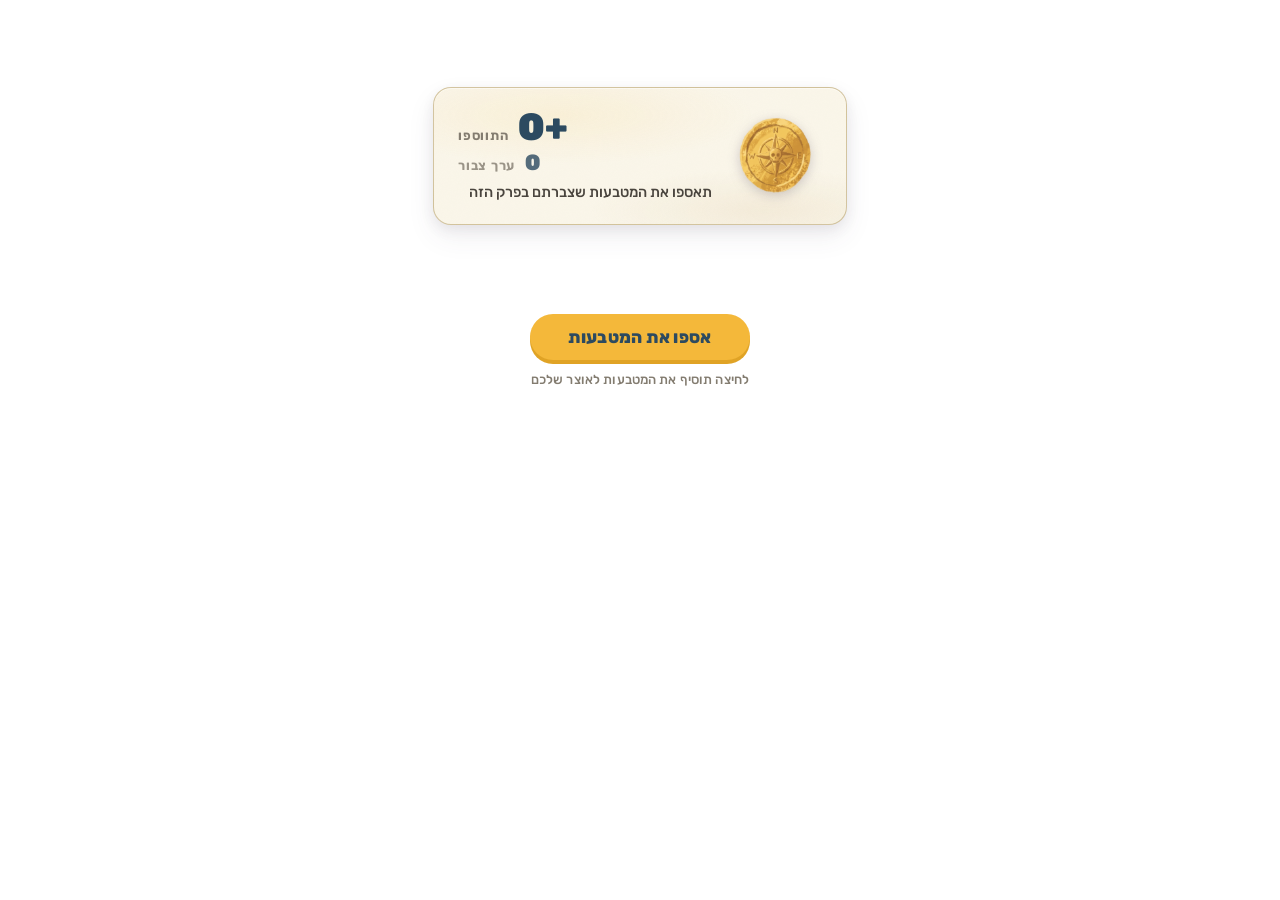
==== commit 76203a05: "minor edits: update UI labels and remove button count" ====
--- a/coin-collect.html
+++ b/coin-collect.html
@@ -147,8 +147,20 @@
       font-variant-numeric: tabular-nums;
       letter-spacing: -0.02em;
       display: flex;
+      flex-direction: column;
+      align-items: flex-end;
+      gap: 6px;
+    }
+
+    .ols-balance-row {
+      display: flex;
       align-items: baseline;
       gap: 10px;
+    }
+
+    .ols-balance-row--sub {
+      font-size: 22px;
+      opacity: 0.8;
     }
 
     .ols-card-balance .ols-balance-num {
@@ -293,7 +305,7 @@
 
   <!-- ======== עורכים את הערכים כאן ↓ ======== -->
   <div class="ols-treasure" id="ols-treasure" data-coins-add="4" data-text-before="תאספו את המטבעות שצברתם בפרק הזה"
-    data-text-after="✓ התווספו: {add} מטבעות לאוצר שלכם" data-button-before="אספו את המטבעות"
+    data-text-after="✓ נצברו {add} מטבעות לאוצר שלכם" data-button-before="אספו את המטבעות"
     data-button-after="המשך לפרק הבא" data-button-link="" data-show-total="1" data-auto="0" data-start-balance="0"
     data-use-storage="0">
 
@@ -304,8 +316,14 @@
           src="[data-uri]">
         <div class="ols-card-text">
           <div class="ols-card-balance">
-            <span class="ols-balance-label">ערך צבור:</span>
-            <span class="ols-balance-num" id="ols-balance">0</span>
+            <div class="ols-balance-row">
+              <span class="ols-balance-num" id="ols-added-coins">+0</span>
+              <span class="ols-balance-label">התווספו</span>
+            </div>
+            <div class="ols-balance-row ols-balance-row--sub">
+              <span class="ols-balance-num" id="ols-balance">0</span>
+              <span class="ols-balance-label">ערך צבור</span>
+            </div>
           </div>
           <div class="ols-card-msg" id="ols-msg">תאספו את המטבעות שצברתם בפרק הזה</div>
         </div>
@@ -324,6 +342,7 @@
       const stage = document.getElementById('ols-stage');
       const card = document.getElementById('ols-card');
       const balanceEl = document.getElementById('ols-balance');
+      const addedCoinsEl = document.getElementById('ols-added-coins');
       const msgEl = document.getElementById('ols-msg');
       const triggerBtn = document.getElementById('ols-trigger');
       const hintEl = document.getElementById('ols-hint');
@@ -339,7 +358,7 @@
       }
       const coinsAdd = Math.max(1, parseInt(attr('coinsAdd', 'add', '4'), 10));
       const textBefore = attr('textBefore', 'before', 'תאספו את המטבעות שצברתם בפרק הזה');
-      const textAfter = attr('textAfter', 'after', '✓ התווספו: {add} מטבעות לאוצר שלכם').replace('{add}', coinsAdd);
+      const textAfter = attr('textAfter', 'after', '✓ נצברו {add} מטבעות לאוצר שלכם').replace('{add}', coinsAdd);
       const buttonBefore = attr('buttonBefore', 'btn', 'אספו את המטבעות');
       const buttonAfter = attr('buttonAfter', 'btnAfter', 'המשך');
       const buttonLink = attr('buttonLink', 'link', '');
@@ -369,7 +388,8 @@
 
       // ============ initial state ============
       const startBalance = readStore();
-      balanceEl.textContent = showTotal ? startBalance : '+' + startBalance;
+      if (balanceEl) balanceEl.textContent = startBalance;
+      if (addedCoinsEl) addedCoinsEl.textContent = '+0';
       msgEl.textContent = textBefore;
       triggerBtn.textContent = buttonBefore;
       hintEl.textContent = 'לחיצה תוסיף את המטבעות לאוצר שלכם';
@@ -454,7 +474,8 @@
           const k = Math.min(1, (t - t0) / duration);
           const eased = 1 - Math.pow(1 - k, 3);
           const v = Math.round(from + (to - from) * eased);
-          balanceEl.textContent = showTotal ? v : '+' + (v - startBalance);
+          if (balanceEl) balanceEl.textContent = v;
+          if (addedCoinsEl) addedCoinsEl.textContent = '+' + (v - startBalance);
           if (k >= 1) clearInterval(id);
         }, 16);
       }
@@ -536,7 +557,8 @@
       window.olsCollect = run;
       window.olsResetCoins = () => {
         writeStore(0);
-        balanceEl.textContent = showTotal ? 0 : '+0';
+        if (balanceEl) balanceEl.textContent = 0;
+        if (addedCoinsEl) addedCoinsEl.textContent = '+0';
         msgEl.textContent = textBefore;
         msgEl.classList.remove('ols-msg--success');
         triggerBtn.textContent = buttonBefore;
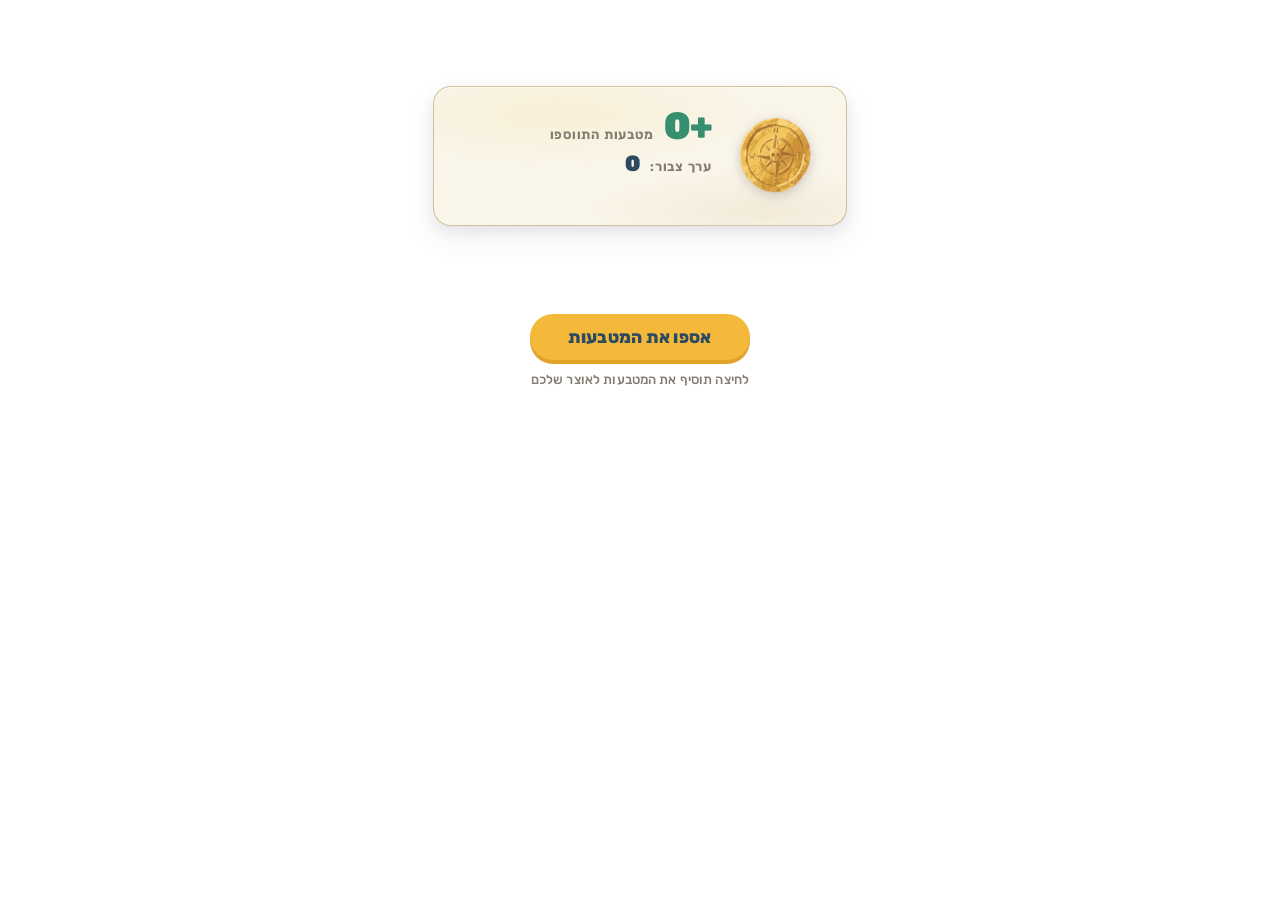
==== commit ef651bdc: "Refactor UI to show both added coins and accumulated value, and clear default textBefore" ====
--- a/coin-collect.html
+++ b/coin-collect.html
@@ -147,20 +147,8 @@
       font-variant-numeric: tabular-nums;
       letter-spacing: -0.02em;
       display: flex;
-      flex-direction: column;
-      align-items: flex-end;
-      gap: 6px;
-    }
-
-    .ols-balance-row {
-      display: flex;
       align-items: baseline;
       gap: 10px;
-    }
-
-    .ols-balance-row--sub {
-      font-size: 22px;
-      opacity: 0.8;
     }
 
     .ols-card-balance .ols-balance-num {
@@ -304,8 +292,8 @@
 <body>
 
   <!-- ======== עורכים את הערכים כאן ↓ ======== -->
-  <div class="ols-treasure" id="ols-treasure" data-coins-add="4" data-text-before="תאספו את המטבעות שצברתם בפרק הזה"
-    data-text-after="✓ נצברו {add} מטבעות לאוצר שלכם" data-button-before="אספו את המטבעות"
+  <div class="ols-treasure" id="ols-treasure" data-coins-add="4" data-text-before=""
+    data-text-after="✓ המטבעות נכנסו לאוצר שלכם" data-button-before="אספו את המטבעות"
     data-button-after="המשך לפרק הבא" data-button-link="" data-show-total="1" data-auto="0" data-start-balance="0"
     data-use-storage="0">
 
@@ -316,16 +304,14 @@
           src="[data-uri]">
         <div class="ols-card-text">
           <div class="ols-card-balance">
-            <div class="ols-balance-row">
-              <span class="ols-balance-num" id="ols-added-coins">+0</span>
-              <span class="ols-balance-label">התווספו</span>
-            </div>
-            <div class="ols-balance-row ols-balance-row--sub">
-              <span class="ols-balance-num" id="ols-balance">0</span>
-              <span class="ols-balance-label">ערך צבור</span>
-            </div>
+            <span class="ols-balance-num" id="ols-added" style="color: #368F6F;">+0</span>
+            <span class="ols-balance-label">מטבעות התווספו</span>
           </div>
-          <div class="ols-card-msg" id="ols-msg">תאספו את המטבעות שצברתם בפרק הזה</div>
+          <div class="ols-card-balance" style="font-size: 22px; margin-top: 8px;">
+            <span class="ols-balance-label" style="font-size: 13px;">ערך צבור:</span>
+            <span class="ols-balance-num" id="ols-balance">0</span>
+          </div>
+          <div class="ols-card-msg" id="ols-msg"></div>
         </div>
       </div>
     </div>
@@ -342,7 +328,7 @@
       const stage = document.getElementById('ols-stage');
       const card = document.getElementById('ols-card');
       const balanceEl = document.getElementById('ols-balance');
-      const addedCoinsEl = document.getElementById('ols-added-coins');
+      const addedEl = document.getElementById('ols-added');
       const msgEl = document.getElementById('ols-msg');
       const triggerBtn = document.getElementById('ols-trigger');
       const hintEl = document.getElementById('ols-hint');
@@ -357,8 +343,8 @@
         return def;
       }
       const coinsAdd = Math.max(1, parseInt(attr('coinsAdd', 'add', '4'), 10));
-      const textBefore = attr('textBefore', 'before', 'תאספו את המטבעות שצברתם בפרק הזה');
-      const textAfter = attr('textAfter', 'after', '✓ נצברו {add} מטבעות לאוצר שלכם').replace('{add}', coinsAdd);
+      const textBefore = attr('textBefore', 'before', '');
+      const textAfter = attr('textAfter', 'after', '✓ המטבעות נכנסו לאוצר שלכם').replace('{add}', coinsAdd);
       const buttonBefore = attr('buttonBefore', 'btn', 'אספו את המטבעות');
       const buttonAfter = attr('buttonAfter', 'btnAfter', 'המשך');
       const buttonLink = attr('buttonLink', 'link', '');
@@ -388,8 +374,8 @@
 
       // ============ initial state ============
       const startBalance = readStore();
-      if (balanceEl) balanceEl.textContent = startBalance;
-      if (addedCoinsEl) addedCoinsEl.textContent = '+0';
+      balanceEl.textContent = startBalance;
+      addedEl.textContent = '+0';
       msgEl.textContent = textBefore;
       triggerBtn.textContent = buttonBefore;
       hintEl.textContent = 'לחיצה תוסיף את המטבעות לאוצר שלכם';
@@ -474,8 +460,8 @@
           const k = Math.min(1, (t - t0) / duration);
           const eased = 1 - Math.pow(1 - k, 3);
           const v = Math.round(from + (to - from) * eased);
-          if (balanceEl) balanceEl.textContent = v;
-          if (addedCoinsEl) addedCoinsEl.textContent = '+' + (v - startBalance);
+          balanceEl.textContent = v;
+          addedEl.textContent = '+' + (v - startBalance);
           if (k >= 1) clearInterval(id);
         }, 16);
       }
@@ -517,11 +503,11 @@
               if (arrived === coinsAdd) {
                 // סיום
                 setTimeout(() => {
-                  fadeMsgTo(textAfter);
+                  fadeMsgTo(textAfter, true);
                   triggerBtn.textContent = buttonAfter;
                   triggerBtn.disabled = false;
-                  // hintEl.textContent = '✓ נצברו ' + coinsAdd + ' מטבעות לאוצר שלכם';
-                  hintEl.classList.add('ols-hint--success');
+                  hintEl.textContent = '';
+                  hintEl.classList.remove('ols-hint--success');
                   isRunning = false;
                   isCollected = true;
                 }, 250);
@@ -557,8 +543,8 @@
       window.olsCollect = run;
       window.olsResetCoins = () => {
         writeStore(0);
-        if (balanceEl) balanceEl.textContent = 0;
-        if (addedCoinsEl) addedCoinsEl.textContent = '+0';
+        balanceEl.textContent = 0;
+        addedEl.textContent = '+0';
         msgEl.textContent = textBefore;
         msgEl.classList.remove('ols-msg--success');
         triggerBtn.textContent = buttonBefore;
